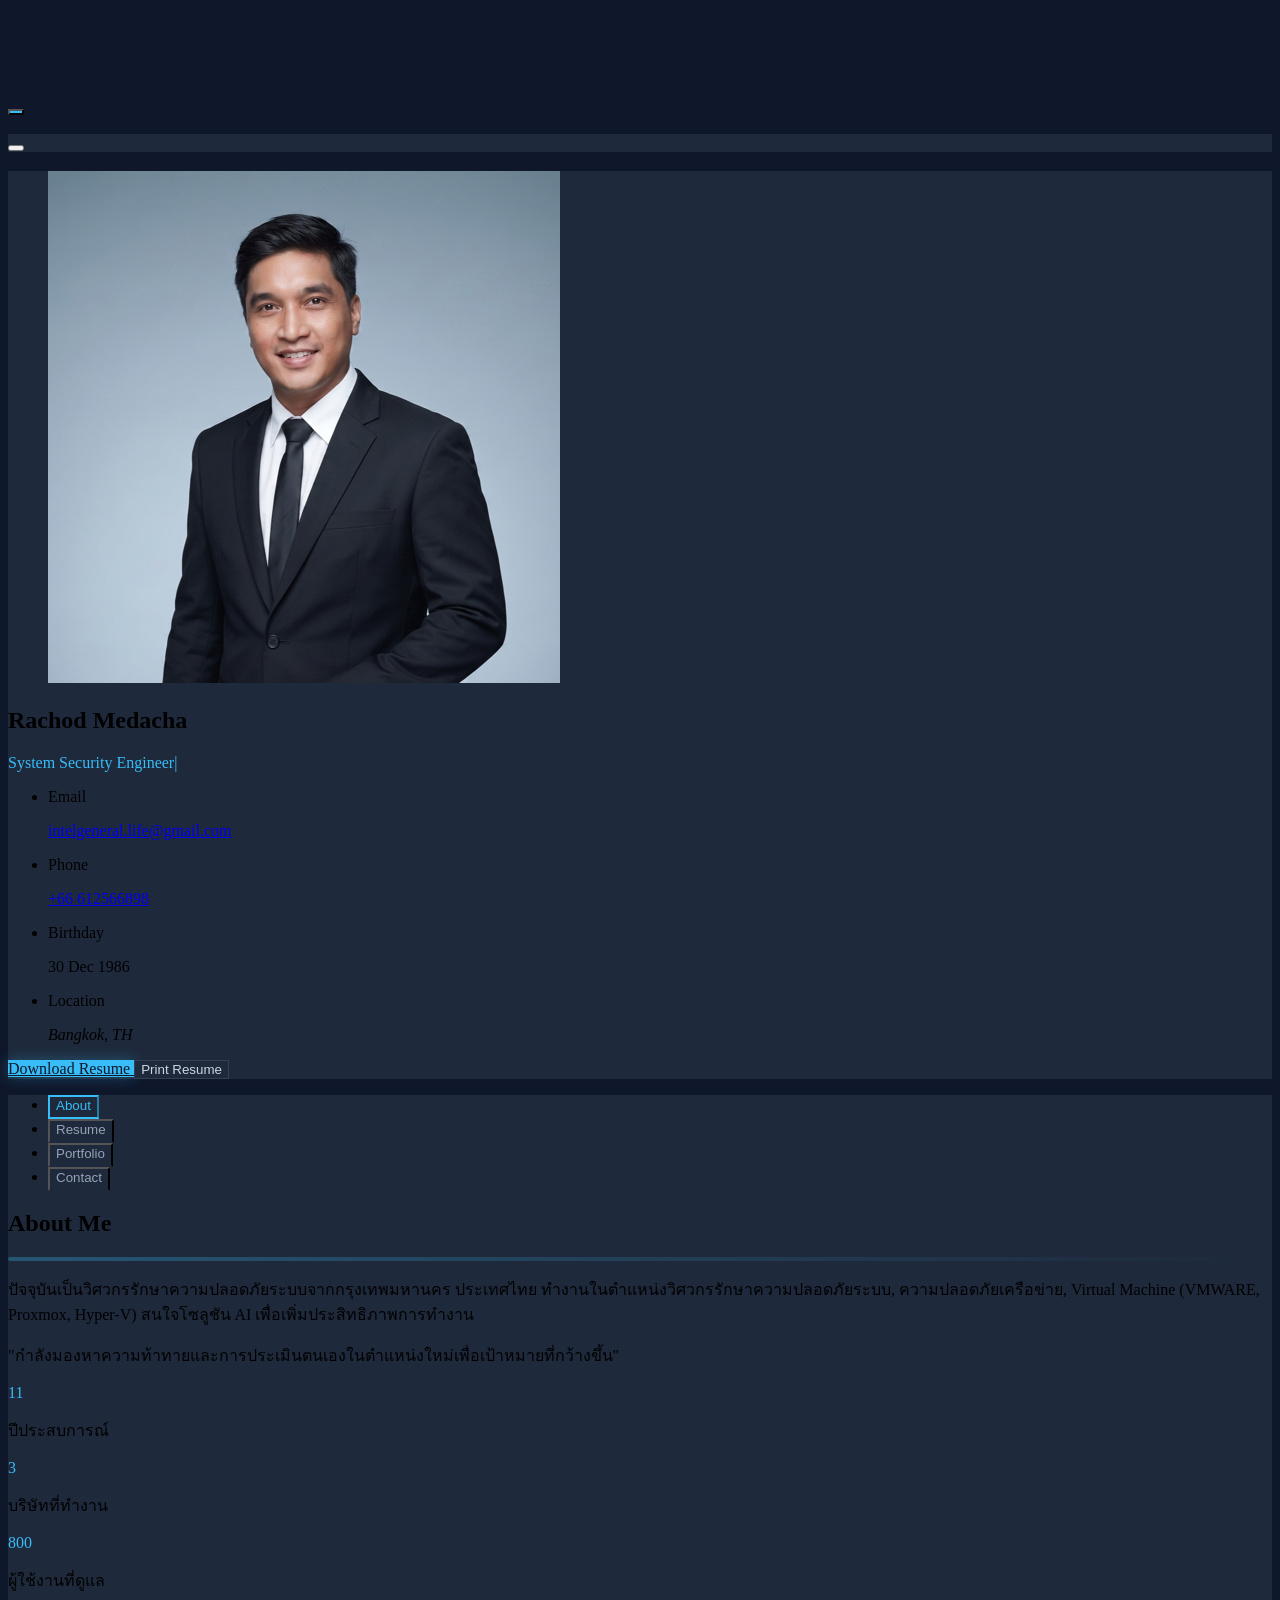
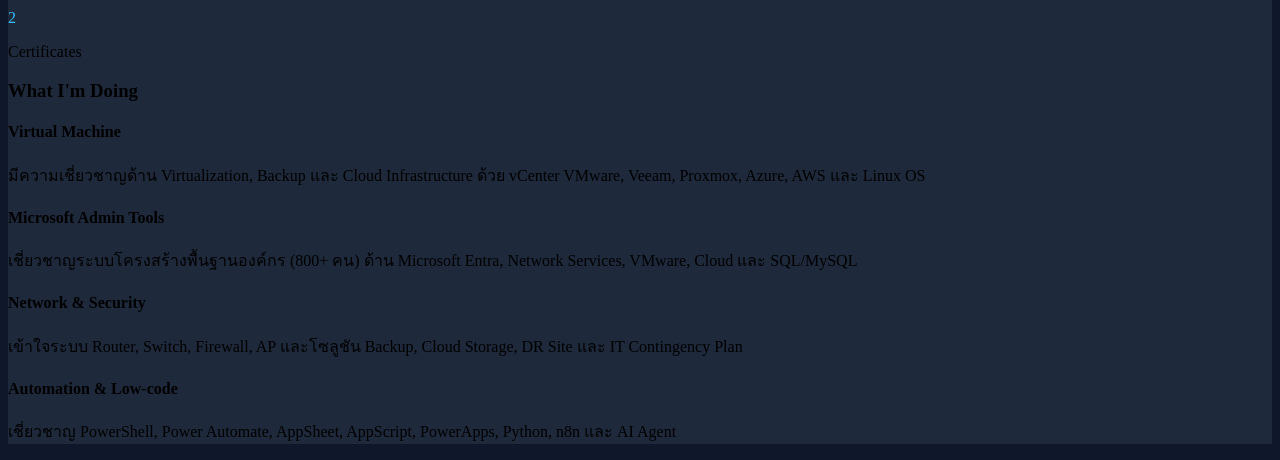
==== index.html @ 39fc1657 "Update index.html" ====
<!DOCTYPE html>
<html lang="th">
<head>
<meta charset="UTF-8">
<meta http-equiv="X-UA-Compatible" content="IE=edge">
<meta name="viewport" content="width=device-width, initial-scale=1.0">
<meta name="description" content="Rachod Medacha - System Security Engineer Portfolio">
<title>Rachod Medacha - System Security Engineer</title>

<link rel="preconnect" href="https://fonts.googleapis.com">
<link rel="preconnect" href="https://fonts.gstatic.com" crossorigin>
<link href="https://fonts.googleapis.com/css2?family=Noto+Sans+Thai:wght@300;400;500;600;700&family=Poppins:wght@300;400;500;600;700&display=swap" rel="stylesheet">

<script src="https://cdn.tailwindcss.com"></script>
<script>
  tailwind.config = {
    theme: {
      extend: {
        fontFamily: { sans: ['Poppins', 'Noto Sans Thai', 'sans-serif'] }
      }
    }
  }
</script>

<script type="module" src="https://unpkg.com/ionicons@5.5.2/dist/ionicons/ionicons.esm.js"></script>
<script nomodule src="https://unpkg.com/ionicons@5.5.2/dist/ionicons/ionicons.js"></script>

<style>
  /* ====================================================
     🎨 THEME COLOR VARIABLES - แก้ตรงนี้เพื่อเปลี่ยนสีทั้งเว็บ!
     dark   = สีพื้นหลังหลัก
     card   = สีพื้นหลังกล่อง/การ์ด
     accent = สีเน้น (ปุ่ม, ไอคอน, highlight)
     accent-rgb = ค่า RGB ของ accent (ใช้ทำ glow/shadow แบบโปร่งแสง)
     ==================================================== */
  :root {
  --color-dark: #0f172a;   /* พื้นหลังหลัก */
  --color-card: #1e293b;   /* พื้นหลังการ์ด */
  --color-accent: #38bdf8; /* สีเน้น */
  --color-accent-rgb: 56, 189, 248; /* ค่า RGB ของสีเน้น (ใช้ทำเงา) */
  }

  * { transition: background-color .3s ease, border-color .3s ease, color .3s ease; }

  ::-webkit-scrollbar { width: 8px; }
  ::-webkit-scrollbar-track { background: var(--color-dark); }
  ::-webkit-scrollbar-thumb { background: #334155; border-radius: 4px; }
  ::-webkit-scrollbar-thumb:hover { background: #475569; }
  html { scroll-behavior: smooth; }

  body { background-color: var(--color-dark); }

  /* ---- Utility classes ที่ผูกกับตัวแปรธีม ---- */
  .theme-dark-bg { background-color: var(--color-dark); }
  .theme-card-bg { background-color: var(--color-card); }
  .theme-accent-text { color: var(--color-accent); }
  .theme-accent-bg { background-color: var(--color-accent); }
  .theme-accent-border { border-color: var(--color-accent); }
  .hover-accent-text:hover { color: var(--color-accent); }
  .hover-accent-border:hover { border-color: var(--color-accent); }
  .hover-accent-border-soft:hover { border-color: rgba(var(--color-accent-rgb), 0.5); }

  .theme-dot { background-color: var(--color-accent); box-shadow: 0 0 10px rgba(var(--color-accent-rgb), 0.5); }
  .theme-glow-input:focus { border-color: var(--color-accent) !important; box-shadow: 0 0 0 1px var(--color-accent); outline: none; }

  .divider-accent { height: 4px; flex: 1 1 auto; border-radius: 9999px; opacity: .3; background: linear-gradient(to right, var(--color-accent), transparent); }

  .btn-accent { background-color: var(--color-accent); color: #0f172a; box-shadow: 0 0 15px rgba(var(--color-accent-rgb), .3); transition: filter .2s, box-shadow .2s; }
  .btn-accent:hover { filter: brightness(1.12); box-shadow: 0 0 25px rgba(var(--color-accent-rgb), .5); }

  .btn-outline-accent { background-color: #1e293b; border: 1px solid #334155; color: #cbd5e1; }
  .btn-outline-accent:hover { border-color: var(--color-accent); color: var(--color-accent); }

  .btn-send { background-color: #334155; color: #fff; transition: background-color .2s, color .2s, box-shadow .2s; }
  .btn-send:hover { background-color: var(--color-accent); color: #0f172a; box-shadow: 0 0 15px rgba(var(--color-accent-rgb), .4); }

  .portfolio-item { transition: border-color .3s, box-shadow .3s; }
  .portfolio-item:hover { border-color: var(--color-accent); box-shadow: 0 10px 25px rgba(var(--color-accent-rgb), .15); }

  /* Nav */
  .nav-btn { color: #94a3b8; border-bottom: 2px solid transparent; padding-bottom: .25rem; transition: color .2s, border-color .2s; background: none; }
  .nav-btn:hover { color: #fff; }
  .nav-btn.active-nav { color: var(--color-accent); border-color: var(--color-accent); }

  /* Page sections */
  .page-section { display: none; animation: fadeIn .4s ease-in-out; }
  .page-section.active { display: block; }
  @keyframes fadeIn { from{opacity:0;transform:translateY(10px);} to{opacity:1;transform:translateY(0);} }

  /* Skill bars */
  .skill-bar-fill { width: 0% !important; transition: width 1.2s ease-out; background-color: var(--color-accent); box-shadow: 0 0 10px rgba(var(--color-accent-rgb), .5); }
  .skill-bar-fill.animated { width: var(--target-width) !important; }

  /* Reveal on scroll */
  .reveal { opacity: 0; transform: translateY(20px); transition: opacity .6s ease-out, transform .6s ease-out; }
  .reveal.in-view { opacity: 1; transform: translateY(0); }

  /* ซ่อน scrollbar เมนูแนวนอน */
  .no-scrollbar::-webkit-scrollbar { display: none; }
  .no-scrollbar { -ms-overflow-style: none; scrollbar-width: none; }

  /* Toast */
  #toast-container { position: fixed; top: 1.25rem; right: 1.25rem; left: 1.25rem; z-index: 9999; display: flex; flex-direction: column; align-items: flex-end; gap: .5rem; }
  .toast { animation: slideIn .3s ease-out, fadeOutToast .3s ease-in 2.7s forwards; max-width: 320px; }
  @keyframes slideIn { from{transform:translateX(120%);opacity:0;} to{transform:translateX(0);opacity:1;} }
  @keyframes fadeOutToast { to{opacity:0;transform:translateX(30px);} }

  /* Modal */
  .modal-overlay { transition: opacity .3s ease; }
  .modal-content { transition: transform .3s ease, opacity .3s ease; }

  /* Back to top */
  #backToTop { transition: opacity .3s ease, transform .3s ease; background-color: var(--color-accent); color: #0f172a; }
  #backToTop.hidden-btn { opacity: 0; transform: translateY(20px); pointer-events: none; }
  #backToTop:hover { filter: brightness(1.1); }

  /* Theme switcher */
  #themeToggleBtn { background-color: var(--color-accent); color: #0f172a; transition: filter .2s, transform .2s; }
  #themeToggleBtn:hover { filter: brightness(1.1); transform: rotate(20deg); }
  #themePanel {
    transform-origin: bottom left;
    transition: transform .25s ease, opacity .25s ease;
  }
  #themePanel.closed { transform: scale(0.85) translateY(10px); opacity: 0; pointer-events: none; }
  .swatch-btn { width: 2.5rem; height: 2.5rem; border-radius: .75rem; border: 2px solid transparent; cursor: pointer; transition: transform .15s, border-color .15s; }
  .swatch-btn:hover { transform: scale(1.1); }
  .swatch-btn.selected { border-color: #fff; box-shadow: 0 0 0 2px var(--color-accent); }

  .cursor-blink { animation: blink 1s step-end infinite; }
  @keyframes blink { 50%{opacity:0;} }

  .field-error { border-color: #f87171 !important; }
  .error-msg { color: #f87171; font-size: .75rem; margin-top: .25rem; display: none; }
  .error-msg.show { display: block; }

  @media print {
    aside, nav, #backToTop, #themeToggleBtn, #themePanel, .no-print, #toast-container { display: none !important; }
    body { background: #fff !important; color: #000 !important; }
  }
</style>
</head>

<body class="text-slate-300 antialiased min-h-screen py-6 md:py-10">

<div id="toast-container" aria-live="polite"></div>

<!-- ================= THEME SWITCHER ================= -->
<div class="fixed bottom-6 left-6 z-40 no-print">
  <div id="themePanel" class="closed absolute bottom-16 left-0 theme-card-bg border border-slate-700 rounded-2xl p-4 shadow-2xl w-56">
    <p class="text-xs text-slate-400 uppercase tracking-wider mb-3">เลือกสีธีม</p>
    <div id="swatchContainer" class="grid grid-cols-4 gap-3"></div>
  </div>
  <button id="themeToggleBtn" aria-label="เปลี่ยนสีธีม" aria-expanded="false" class="w-12 h-12 rounded-full shadow-lg flex items-center justify-center">
    <ion-icon name="color-palette-outline" class="text-2xl"></ion-icon>
  </button>
</div>

<button id="backToTop" aria-label="กลับขึ้นด้านบน" class="hidden-btn fixed bottom-6 right-6 z-40 w-12 h-12 rounded-full shadow-lg flex items-center justify-center focus:outline-none focus:ring-2 focus:ring-white/30">
  <ion-icon name="arrow-up-outline" class="text-2xl"></ion-icon>
</button>

<!-- Portfolio Modal -->
<div id="portfolioModal" class="hidden fixed inset-0 z-50 items-center justify-center p-4">
  <div class="modal-overlay absolute inset-0 bg-black/70" data-close-modal></div>
  <div class="modal-content relative theme-card-bg border border-slate-700 rounded-2xl max-w-lg w-full overflow-hidden shadow-2xl">
    <button data-close-modal aria-label="ปิด" class="absolute top-3 right-3 z-10 w-9 h-9 rounded-full bg-slate-900/70 text-white flex items-center justify-center hover:bg-red-500 transition-colors">
      <ion-icon name="close-outline" class="text-xl"></ion-icon>
    </button>
    <img id="modalImg" src="" alt="" class="w-full h-56 object-cover">
    <div class="p-6">
      <p id="modalCategory" class="theme-accent-text text-sm font-medium mb-1"></p>
      <h3 id="modalTitle" class="text-xl font-semibold text-white mb-3"></h3>
      <p id="modalDesc" class="text-slate-400 text-sm leading-relaxed"></p>
    </div>
  </div>
</div>

<!-- Container สำหรับโหลด PDF เพื่อสั่งพิมพ์ -->
<div id="printFrameContainer" style="position:absolute; width:0; height:0; overflow:hidden;" aria-hidden="true"></div>

<main class="max-w-6xl mx-auto px-4 md:px-8 grid grid-cols-1 lg:grid-cols-4 gap-6 md:gap-8">

  <!-- ================= SIDEBAR ================= -->
  <aside class="theme-card-bg rounded-3xl p-6 md:p-8 shadow-2xl border border-slate-700/50 lg:col-span-1 h-fit lg:sticky lg:top-10 z-20">

    <div class="flex flex-col items-center text-center pb-6 border-b border-slate-700">
      <figure class="w-28 h-28 md:w-32 md:h-32 rounded-2xl overflow-hidden mb-4 border-4 border-slate-700 shadow-lg relative group">
        <img src="./assets/images/Ain.jpg" alt="Rachod Medacha" class="w-full h-full object-cover transition duration-300 group-hover:scale-110" onerror="this.onerror=null; this.src='https://ui-avatars.com/api/?name=Rachod+Medacha&background=38bdf8&color=fff&size=200'">
      </figure>
      <h1 class="text-xl md:text-2xl font-semibold text-white mb-2">Rachod Medacha</h1>
      <span class="bg-slate-800 theme-accent-text px-4 py-1.5 rounded-lg text-sm font-medium tracking-wide shadow-inner min-h-[2rem] inline-flex items-center">
        <span id="typingText"></span><span class="cursor-blink">|</span>
      </span>

      <div class="flex gap-3 mt-4">
        <a href="mailto:intelgeneral.life@gmail.com" aria-label="Email" class="w-9 h-9 rounded-lg bg-slate-800 text-slate-300 flex items-center justify-center hover:theme-accent-bg transition-colors hover-accent-text">
          <ion-icon name="mail-outline"></ion-icon>
        </a>
        <a href="#" aria-label="LinkedIn" class="w-9 h-9 rounded-lg bg-slate-800 text-slate-300 flex items-center justify-center hover-accent-text transition-colors">
          <ion-icon name="logo-linkedin"></ion-icon>
        </a>
        <a href="#" aria-label="GitHub" class="w-9 h-9 rounded-lg bg-slate-800 text-slate-300 flex items-center justify-center hover-accent-text transition-colors">
          <ion-icon name="logo-github"></ion-icon>
        </a>
      </div>
    </div>

    <ul class="pt-6 space-y-5">
      <li class="flex items-center gap-4">
        <div class="w-10 h-10 rounded-lg bg-slate-800 theme-accent-text flex items-center justify-center shadow-md shrink-0">
          <ion-icon name="mail-outline" class="text-xl"></ion-icon>
        </div>
        <div class="overflow-hidden">
          <p class="text-xs text-slate-400 uppercase tracking-wider mb-0.5">Email</p>
          <a href="mailto:intelgeneral.life@gmail.com" class="text-sm text-slate-200 hover-accent-text transition-colors block leading-tight break-all">intelgeneral.life@gmail.com</a>
        </div>
      </li>
      <li class="flex items-center gap-4">
        <div class="w-10 h-10 rounded-lg bg-slate-800 theme-accent-text flex items-center justify-center shadow-md shrink-0">
          <ion-icon name="phone-portrait-outline" class="text-xl"></ion-icon>
        </div>
        <div>
          <p class="text-xs text-slate-400 uppercase tracking-wider mb-0.5">Phone</p>
          <a href="tel:+66612566898" class="text-sm text-slate-200 hover-accent-text transition-colors">+66 612566898</a>
        </div>
      </li>
      <li class="flex items-center gap-4">
        <div class="w-10 h-10 rounded-lg bg-slate-800 theme-accent-text flex items-center justify-center shadow-md shrink-0">
          <ion-icon name="calendar-outline" class="text-xl"></ion-icon>
        </div>
        <div>
          <p class="text-xs text-slate-400 uppercase tracking-wider mb-0.5">Birthday</p>
          <time datetime="1986-12-30" class="text-sm text-slate-200">30 Dec 1986</time>
        </div>
      </li>
      <li class="flex items-center gap-4">
        <div class="w-10 h-10 rounded-lg bg-slate-800 theme-accent-text flex items-center justify-center shadow-md shrink-0">
          <ion-icon name="location-outline" class="text-xl"></ion-icon>
        </div>
        <div>
          <p class="text-xs text-slate-400 uppercase tracking-wider mb-0.5">Location</p>
          <address class="text-sm text-slate-200 not-italic">Bangkok, TH</address>
        </div>
      </li>
    </ul>

    <div class="mt-8 space-y-3">
      <a href="./assets/docs/Rachod_Medacha_Resume.pdf" download class="btn-accent w-full flex items-center justify-center gap-3 py-3 rounded-xl text-sm font-semibold">
        <ion-icon name="download-outline" class="text-2xl"></ion-icon>
        <span>Download Resume</span>
      </a>
      <button id="printBtn" type="button" class="btn-outline-accent w-full flex items-center justify-center gap-3 py-3 rounded-xl text-sm font-semibold transition-all disabled:opacity-60 disabled:cursor-not-allowed">
        <ion-icon name="print-outline" id="printIcon" class="text-xl"></ion-icon>
        <span id="printBtnText">Print Resume</span>
      </button>
    </div>
  </aside>

  <!-- ================= MAIN CONTENT ================= -->
  <div class="theme-card-bg rounded-3xl shadow-2xl border border-slate-700/50 lg:col-span-3 overflow-hidden relative">

    <nav class="bg-slate-800/80 border-b border-slate-700 px-4 md:px-8 py-4 backdrop-blur-md sticky top-0 z-30">
      <ul class="flex gap-4 md:gap-8 text-sm font-medium overflow-x-auto no-scrollbar whitespace-nowrap">
        <li><button class="nav-btn active-nav" data-target="about">About</button></li>
        <li><button class="nav-btn" data-target="resume">Resume</button></li>
        <li><button class="nav-btn" data-target="portfolio">Portfolio</button></li>
        <li><button class="nav-btn" data-target="contact">Contact</button></li>
      </ul>
    </nav>

    <div class="p-5 md:p-8 lg:p-10">

      <!-- ================= ABOUT ================= -->
      <section id="about" class="page-section active space-y-12">
        <div>
          <div class="flex items-center gap-4 mb-6">
            <h2 class="text-2xl md:text-3xl font-semibold text-white">About Me</h2>
            <div class="divider-accent"></div>
          </div>
          <div class="text-slate-300 leading-relaxed space-y-4">
            <p>ปัจจุบันเป็นวิศวกรรักษาความปลอดภัยระบบจากกรุงเทพมหานคร ประเทศไทย ทำงานในตำแหน่งวิศวกรรักษาความปลอดภัยระบบ, ความปลอดภัยเครือข่าย, Virtual Machine (VMWARE, Proxmox, Hyper-V) สนใจโซลูชัน AI เพื่อเพิ่มประสิทธิภาพการทำงาน</p>
            <p class="border-l-4 theme-accent-border pl-4 text-slate-400 italic">"กำลังมองหาความท้าทายและการประเมินตนเองในตำแหน่งใหม่เพื่อเป้าหมายที่กว้างขึ้น"</p>
          </div>
        </div>

        <div class="grid grid-cols-2 md:grid-cols-4 gap-4">
          <div class="reveal bg-slate-800 rounded-2xl p-5 text-center border border-slate-700 hover-accent-border-soft transition-colors">
            <p class="text-3xl font-bold theme-accent-text" data-count="11">0</p>
            <p class="text-xs text-slate-400 mt-1 uppercase tracking-wide">ปีประสบการณ์</p>
          </div>
          <div class="reveal bg-slate-800 rounded-2xl p-5 text-center border border-slate-700 hover-accent-border-soft transition-colors">
            <p class="text-3xl font-bold theme-accent-text" data-count="3">0</p>
            <p class="text-xs text-slate-400 mt-1 uppercase tracking-wide">บริษัทที่ทำงาน</p>
          </div>
          <div class="reveal bg-slate-800 rounded-2xl p-5 text-center border border-slate-700 hover-accent-border-soft transition-colors">
            <p class="text-3xl font-bold theme-accent-text" data-count="800">0</p>
            <p class="text-xs text-slate-400 mt-1 uppercase tracking-wide">ผู้ใช้งานที่ดูแล</p>
          </div>
          <div class="reveal bg-slate-800 rounded-2xl p-5 text-center border border-slate-700 hover-accent-border-soft transition-colors">
            <p class="text-3xl font-bold theme-accent-text" data-count="2">0</p>
            <p class="text-xs text-slate-400 mt-1 uppercase tracking-wide">Certificates</p>
          </div>
        </div>

        <div>
          <h3 class="text-xl font-semibold text-white mb-6">What I'm Doing</h3>
          <div class="grid grid-cols-1 md:grid-cols-2 gap-6">
            <div class="reveal bg-slate-800 p-6 rounded-2xl border border-slate-700 hover-accent-border-soft transition-colors group shadow-lg">
              <ion-icon name="server-outline" class="text-4xl theme-accent-text mb-4 group-hover:scale-110 transition-transform"></ion-icon>
              <h4 class="text-lg font-semibold text-white mb-2">Virtual Machine</h4>
              <p class="text-sm text-slate-400 leading-relaxed">มีความเชี่ยวชาญด้าน Virtualization, Backup และ Cloud Infrastructure ด้วย vCenter VMware, Veeam, Proxmox, Azure, AWS และ Linux OS</p>
            </div>
            <div class="reveal bg-slate-800 p-6 rounded-2xl border border-slate-700 hover-accent-border-soft transition-colors group shadow-lg">
              <ion-icon name="logo-windows" class="text-4xl theme-accent-text mb-4 group-hover:scale-110 transition-transform"></ion-icon>
              <h4 class="text-lg font-semibold text-white mb-2">Microsoft Admin Tools</h4>
              <p class="text-sm text-slate-400 leading-relaxed">เชี่ยวชาญระบบโครงสร้างพื้นฐานองค์กร (800+ คน) ด้าน Microsoft Entra, Network Services, VMware, Cloud และ SQL/MySQL</p>
            </div>
            <div class="reveal bg-slate-800 p-6 rounded-2xl border border-slate-700 hover-accent-border-soft transition-colors group shadow-lg">
              <ion-icon name="shield-checkmark-outline" class="text-4xl theme-accent-text mb-4 group-hover:scale-110 transition-transform"></ion-icon>
              <h4 class="text-lg font-semibold text-white mb-2">Network & Security</h4>
              <p class="text-sm text-slate-400 leading-relaxed">เข้าใจระบบ Router, Switch, Firewall, AP และโซลูชัน Backup, Cloud Storage, DR Site และ IT Contingency Plan</p>
            </div>
            <div class="reveal bg-slate-800 p-6 rounded-2xl border border-slate-700 hover-accent-border-soft transition-colors group shadow-lg">
              <ion-icon name="code-working-outline" class="text-4xl theme-accent-text mb-4 group-hover:scale-110 transition-transform"></ion-icon>
              <h4 class="text-lg font-semibold text-white mb-2">Automation & Low-code</h4>
              <p class="text-sm text-slate-400 leading-relaxed">เชี่ยวชาญ PowerShell, Power Automate, AppSheet, AppScript, PowerApps, Python, n8n และ AI Agent</p>
            </div>
          </div>
        </div>
      </section>

      <!-- ================= RESUME ================= -->
      <section id="resume" class="page-section space-y-12">
        <div class="flex items-center gap-4 mb-8">
          <h2 class="text-2xl md:text-3xl font-semibold text-white">Resume</h2>
          <div class="divider-accent"></div>
        </div>

        <div>
          <div class="flex items-center gap-3 mb-6">
            <div class="w-10 h-10 rounded-lg bg-slate-800 theme-accent-text flex items-center justify-center shadow-md shrink-0">
              <ion-icon name="book-outline" class="text-xl"></ion-icon>
            </div>
            <h3 class="text-xl font-semibold text-white">Education & Training</h3>
          </div>
          <div class="border-l-2 border-slate-700 ml-5 pl-8 py-2 space-y-8">
            <div class="relative reveal">
              <div class="theme-dot absolute -left-[39px] top-1 w-4 h-4 rounded-full border-4 theme-card-bg" style="border-color: var(--color-card);"></div>
              <h4 class="text-lg font-semibold text-white">มหาวิทยาลัย เกษมบัณฑิต (Kasembundit University)</h4>
              <span class="theme-accent-text text-sm font-medium mb-2 block">2005 – 2013</span>
              <p class="text-slate-400 text-sm">ระดับการศึกษา: ปริญญาตรี <br> วุฒิการศึกษา: วท.บ. <br> สาขา: เทคโนโลยีสารสนเทศ</p>
            </div>
            <div class="relative reveal">
              <div class="absolute -left-[39px] top-1 w-4 h-4 rounded-full bg-slate-500 border-4" style="border-color: var(--color-card);"></div>
              <h4 class="text-lg font-semibold text-white">ITCert</h4>
              <p class="text-slate-400 text-sm mt-1">- Implement Install Windows Server 2012, 2016 Administrator <br>- Implement Install Windows Server 2012, 2016 Remote desktop Service</p>
            </div>
          </div>
        </div>

        <div>
          <div class="flex items-center gap-3 mb-6">
            <div class="w-10 h-10 rounded-lg bg-slate-800 theme-accent-text flex items-center justify-center shadow-md shrink-0">
              <ion-icon name="ribbon-outline" class="text-xl"></ion-icon>
            </div>
            <h3 class="text-xl font-semibold text-white">Certifications</h3>
          </div>
          <div class="grid grid-cols-1 md:grid-cols-2 gap-4">
            <div class="reveal bg-slate-800 p-5 rounded-2xl border border-slate-700 flex items-center gap-4">
              <ion-icon name="medal-outline" class="text-3xl theme-accent-text shrink-0"></ion-icon>
              <div>
                <h4 class="text-white font-medium">Windows Server 2012/2016 Administrator</h4>
                <p class="text-xs text-slate-400">ITCert Certification</p>
              </div>
            </div>
            <div class="reveal bg-slate-800 p-5 rounded-2xl border border-slate-700 flex items-center gap-4">
              <ion-icon name="medal-outline" class="text-3xl theme-accent-text shrink-0"></ion-icon>
              <div>
                <h4 class="text-white font-medium">Remote Desktop Services Implementation</h4>
                <p class="text-xs text-slate-400">ITCert Certification</p>
              </div>
            </div>
          </div>
        </div>

        <div>
          <div class="flex items-center gap-3 mb-6">
            <div class="w-10 h-10 rounded-lg bg-slate-800 theme-accent-text flex items-center justify-center shadow-md shrink-0">
              <ion-icon name="briefcase-outline" class="text-xl"></ion-icon>
            </div>
            <h3 class="text-xl font-semibold text-white">Experience</h3>
          </div>
          <div class="border-l-2 border-slate-700 ml-5 pl-8 py-2 space-y-10">
            <div class="relative group reveal">
              <div class="theme-dot absolute -left-[39px] top-1 w-4 h-4 rounded-full border-4" style="border-color: var(--color-card);"></div>
              <h4 class="text-lg font-semibold text-white group-hover:theme-accent-text transition-colors">System Security Engineer</h4>
              <span class="theme-accent-text text-sm font-medium mb-3 block">Kwe-Kintetsu World Express (Thailand) | Oct 2023 - Current</span>
              <ul class="text-slate-400 text-sm space-y-2 list-disc list-outside ml-4">
                <li>ดูแลทีมงานและหน่วยงาน พร้อมทั้งจัดการระบบและความปลอดภัยสำหรับองค์กร (>800 คน)</li>
                <li>จัดการ Microsoft Entra ID, DHCP, DNS, WSUS, Group Policy Management, Global Protect</li>
                <li>ดูแล Networks Security, Routers, Switches, Firewalls, AP</li>
                <li>จัดการระบบ vCenter VMWare, Veeam Backup, Proxmox, Azure, AWS, LinuxOS</li>
                <li>เขียนโปรแกรม Automation ด้วย Powershell, MS Power Automate, Appsheet, Python, PowerApps</li>
              </ul>
            </div>
            <div class="relative group reveal">
              <div class="absolute -left-[39px] top-1 w-4 h-4 rounded-full bg-slate-500 border-4" style="border-color: var(--color-card);"></div>
              <h4 class="text-lg font-semibold text-white group-hover:theme-accent-text transition-colors">Senior IT</h4>
              <span class="theme-accent-text text-sm font-medium mb-3 block">Essilorluxottica Thailand | June 2018 - Oct 2023</span>
              <ul class="text-slate-400 text-sm space-y-2 list-disc list-outside ml-4">
                <li>ดูแลทีมงาน 3 หน่วยงาน (TH, KHM, VN) และใช้ระบบ Services Desk</li>
                <li>จัดการ Active Directory, DHCP, DNS, Group Policy (พนักงาน >200 คน)</li>
                <li>ดูแล Network Admin, VMWare, Azure, AWS, SQL Server, MySQL, Office 365</li>
                <li>Support PABX, Cloud IP Phone, CCTV และ IT Contingency Plan (ITIL, COBIT)</li>
              </ul>
            </div>
            <div class="relative group reveal">
              <div class="absolute -left-[39px] top-1 w-4 h-4 rounded-full bg-slate-500 border-4" style="border-color: var(--color-card);"></div>
              <h4 class="text-lg font-semibold text-white group-hover:theme-accent-text transition-colors">IT Support</h4>
              <span class="theme-accent-text text-sm font-medium mb-3 block">V-oneasset | 2013 - 2018</span>
              <ul class="text-slate-400 text-sm space-y-2 list-disc list-outside ml-4">
                <li>ดูแลระบบไอทีธุรกิจในเครือ (อพาร์ตเมนต์ 13 แห่ง, โรงแรม 2 แห่ง)</li>
                <li>Setup VPN ระหว่างธุรกิจ, วางแผนและติดตั้งระบบ Network, VLAN, CCTV, Fire Alarm</li>
              </ul>
            </div>
          </div>
        </div>

        <div class="bg-slate-800/50 p-6 md:p-8 rounded-2xl border border-slate-700 mt-8">
          <h3 class="text-xl font-semibold text-white mb-6">Technical Skills</h3>
          <div class="space-y-6">
            <div>
              <div class="flex justify-between text-sm mb-2">
                <span class="text-white font-medium">Virtual Machine (VMware, Proxmox, Azure)</span>
                <span class="theme-accent-text">90%</span>
              </div>
              <div class="w-full bg-slate-700 rounded-full h-2">
                <div class="skill-bar-fill h-2 rounded-full" style="--target-width: 90%"></div>
              </div>
            </div>
            <div>
              <div class="flex justify-between text-sm mb-2">
                <span class="text-white font-medium">Microsoft Server Administration Tools</span>
                <span class="theme-accent-text">70%</span>
              </div>
              <div class="w-full bg-slate-700 rounded-full h-2">
                <div class="skill-bar-fill h-2 rounded-full" style="--target-width: 70%"></div>
              </div>
            </div>
            <div>
              <div class="flex justify-between text-sm mb-2">
                <span class="text-white font-medium">Network & Security (Firewall, Switches)</span>
                <span class="theme-accent-text">70%</span>
              </div>
              <div class="w-full bg-slate-700 rounded-full h-2">
                <div class="skill-bar-fill h-2 rounded-full" style="--target-width: 70%"></div>
              </div>
            </div>
            <div>
              <div class="flex justify-between text-sm mb-2">
                <span class="text-white font-medium">Automation & Low-code (PowerShell, Python, n8n)</span>
                <span class="theme-accent-text">70%</span>
              </div>
              <div class="w-full bg-slate-700 rounded-full h-2">
                <div class="skill-bar-fill h-2 rounded-full" style="--target-width: 70%"></div>
              </div>
            </div>
          </div>
        </div>
      </section>

      <!-- ================= PORTFOLIO ================= -->
      <section id="portfolio" class="page-section space-y-8">
        <div class="flex items-center gap-4 mb-6">
          <h2 class="text-2xl md:text-3xl font-semibold text-white">Portfolio</h2>
          <div class="divider-accent"></div>
        </div>

        <div class="grid grid-cols-1 md:grid-cols-2 xl:grid-cols-3 gap-6">

          <div class="portfolio-item reveal bg-slate-800 rounded-2xl overflow-hidden group cursor-pointer border border-slate-700 shadow-lg"
            data-title="Infrastructure Setup" data-category="Network & Security"
            data-desc="ออกแบบและติดตั้งระบบโครงสร้างพื้นฐานเครือข่าย รวมถึง Firewall, Switch และ Access Point เพื่อรองรับผู้ใช้งานกว่า 800 คนในองค์กร พร้อมทั้งวางแผน Redundancy และ DR Site"
            data-img="https://images.unsplash.com/photo-1551288049-bebda4e38f71?auto=format&fit=crop&w=800&q=80">
            <div class="h-48 bg-slate-900 overflow-hidden relative">
              <img src="https://images.unsplash.com/photo-1551288049-bebda4e38f71?auto=format&fit=crop&w=500&q=80" alt="Infrastructure Setup" class="w-full h-full object-cover group-hover:scale-110 group-hover:opacity-50 transition duration-500">
              <div class="absolute inset-0 flex items-center justify-center opacity-0 group-hover:opacity-100 transition-opacity">
                <div class="theme-accent-bg text-slate-900 p-3 rounded-full"><ion-icon name="eye-outline" class="text-2xl"></ion-icon></div>
              </div>
            </div>
            <div class="p-5">
              <h3 class="text-lg font-semibold text-white mb-1">Infrastructure Setup</h3>
              <p class="text-sm theme-accent-text">Network & Security</p>
            </div>
          </div>

          <div class="portfolio-item reveal bg-slate-800 rounded-2xl overflow-hidden group cursor-pointer border border-slate-700 shadow-lg"
            data-title="Cloud Migration" data-category="Virtual Machine"
            data-desc="ย้ายระบบงานสำคัญขององค์กรขึ้นสู่ระบบ Cloud (Azure/AWS) และ Proxmox พร้อมวางแผน Backup ด้วย Veeam เพื่อเพิ่มความยืดหยุ่นและลดต้นทุนการดูแลระบบ"
            data-img="https://images.unsplash.com/photo-1558494949-ef010cbdcc31?auto=format&fit=crop&w=800&q=80">
            <div class="h-48 bg-slate-900 overflow-hidden relative">
              <img src="https://images.unsplash.com/photo-1558494949-ef010cbdcc31?auto=format&fit=crop&w=500&q=80" alt="Cloud Migration" class="w-full h-full object-cover group-hover:scale-110 group-hover:opacity-50 transition duration-500">
              <div class="absolute inset-0 flex items-center justify-center opacity-0 group-hover:opacity-100 transition-opacity">
                <div class="theme-accent-bg text-slate-900 p-3 rounded-full"><ion-icon name="eye-outline" class="text-2xl"></ion-icon></div>
              </div>
            </div>
            <div class="p-5">
              <h3 class="text-lg font-semibold text-white mb-1">Cloud Migration</h3>
              <p class="text-sm theme-accent-text">Virtual Machine</p>
            </div>
          </div>

          <div class="portfolio-item reveal bg-slate-800 rounded-2xl overflow-hidden group cursor-pointer border border-slate-700 shadow-lg"
            data-title="Automated Workflow" data-category="Automation & Low-code"
            data-desc="พัฒนา Workflow อัตโนมัติด้วย PowerShell, Power Automate และ Python เพื่อลดขั้นตอนงาน IT ซ้ำซ้อน เช่น การสร้างบัญชีผู้ใช้ใหม่ และการตรวจสอบสถานะระบบอัตโนมัติ"
            data-img="https://images.unsplash.com/photo-1460925895917-afdab827c52f?auto=format&fit=crop&w=800&q=80">
            <div class="h-48 bg-slate-900 overflow-hidden relative">
              <img src="https://images.unsplash.com/photo-1460925895917-afdab827c52f?auto=format&fit=crop&w=500&q=80" alt="Automated Workflow" class="w-full h-full object-cover group-hover:scale-110 group-hover:opacity-50 transition duration-500">
              <div class="absolute inset-0 flex items-center justify-center opacity-0 group-hover:opacity-100 transition-opacity">
                <div class="theme-accent-bg text-slate-900 p-3 rounded-full"><ion-icon name="eye-outline" class="text-2xl"></ion-icon></div>
              </div>
            </div>
            <div class="p-5">
              <h3 class="text-lg font-semibold text-white mb-1">Automated Workflow</h3>
              <p class="text-sm theme-accent-text">Automation & Low-code</p>
            </div>
          </div>

        </div>
      </section>

      <!-- ================= CONTACT ================= -->
      <section id="contact" class="page-section space-y-8">
        <div class="flex items-center gap-4 mb-6">
          <h2 class="text-2xl md:text-3xl font-semibold text-white">Contact</h2>
          <div class="divider-accent"></div>
        </div>

        <div class="rounded-2xl overflow-hidden border border-slate-700 shadow-lg h-64 md:h-80">
          <iframe
            src="https://www.google.com/maps/embed?pb=!1m18!1m12!1m3!1d3875.696793581605!2d100.50176581524838!3d13.75633019036191!2m3!1f0!2f0!3f0!3m2!1i1024!2i768!4f13.1!3m3!1m2!1s0x30e299219ec9e14b%3A0x400d1b2ca2aa350!2sBangkok%2C%20Thailand!5e0!3m2!1sen!2sth!4v1690012345678!5m2!1sen!2sth"
            class="w-full h-full border-0"
            allowfullscreen=""
            loading="lazy"
            referrerpolicy="no-referrer-when-downgrade"
            title="Google Maps - Bangkok, Thailand">
          </iframe>
        </div>

        <div class="bg-slate-800/50 p-6 md:p-8 rounded-2xl border border-slate-700 mt-8">
          <h3 class="text-xl font-semibold text-white mb-6">Send Me a Message</h3>

          <form id="contactForm" novalidate class="space-y-6">
            <div class="grid grid-cols-1 md:grid-cols-2 gap-6">
              <div>
                <input type="text" id="fullname" name="fullname" placeholder="Full name" required
                  class="theme-glow-input w-full bg-slate-900 border border-slate-700 text-white rounded-xl px-4 py-3 transition-colors placeholder:text-slate-500">
                <p class="error-msg" data-error-for="fullname">กรุณากรอกชื่อ-นามสกุล</p>
              </div>
              <div>
                <input type="email" id="email" name="email" placeholder="Email address" required
                  class="theme-glow-input w-full bg-slate-900 border border-slate-700 text-white rounded-xl px-4 py-3 transition-colors placeholder:text-slate-500">
                <p class="error-msg" data-error-for="email">กรุณากรอกอีเมลให้ถูกต้อง</p>
              </div>
            </div>
            <div>
              <textarea id="message" name="message" placeholder="Your Message" required rows="5"
                class="theme-glow-input w-full bg-slate-900 border border-slate-700 text-white rounded-xl px-4 py-3 transition-colors placeholder:text-slate-500 resize-none"></textarea>
              <p class="error-msg" data-error-for="message">กรุณากรอกข้อความ</p>
            </div>

            <div class="flex justify-end">
              <button type="submit" id="submitBtn" class="btn-send flex items-center gap-2 px-8 py-3 rounded-xl font-medium transition-all disabled:opacity-60 disabled:cursor-not-allowed">
                <ion-icon name="paper-plane-outline" class="text-lg"></ion-icon>
                <span>Send Message</span>
              </button>
            </div>
          </form>
        </div>
      </section>

    </div>
  </div>

</main>

<script>
(function () {
  'use strict'; // IIFE เพื่อป้องกันการปนเปื้อนของ Global Scope

  document.addEventListener('DOMContentLoaded', () => {

    /* ============ 0. THEME SWITCHER ============ */
    const root = document.documentElement;
    const themes = [
      { name: 'Cyber Blue',   dark: '#0f172a', card: '#1e293b', accent: '#38bdf8', rgb: '56, 189, 248' },
      { name: 'Matrix Green', dark: '#0a0f0a', card: '#132018', accent: '#22c55e', rgb: '34, 197, 94' },
      { name: 'Cyber Purple', dark: '#0f0a1e', card: '#1e1533', accent: '#a855f7', rgb: '168, 85, 247' },
      { name: 'Warm Orange',  dark: '#1a0f0a', card: '#2b1810', accent: '#fb923c', rgb: '251, 146, 60' },
      { name: 'Crimson Red',  dark: '#180a0a', card: '#2a1414', accent: '#ef4444', rgb: '239, 68, 68' },
      { name: 'Rose Gold',    dark: '#1a0f14', card: '#2b1820', accent: '#f472b6', rgb: '244, 114, 182' },
      { name: 'Amber',        dark: '#1a1408', card: '#2b2210', accent: '#fbbf24', rgb: '251, 191, 36' },
      { name: 'Teal',         dark: '#08181a', card: '#10282b', accent: '#2dd4bf', rgb: '45, 212, 191' },
    ];

    const swatchContainer = document.getElementById('swatchContainer');
    const themePanel = document.getElementById('themePanel');
    const themeToggleBtn = document.getElementById('themeToggleBtn');

    function applyTheme(theme, btnEl) {
      root.style.setProperty('--color-dark', theme.dark);
      root.style.setProperty('--color-card', theme.card);
      root.style.setProperty('--color-accent', theme.accent);
      root.style.setProperty('--color-accent-rgb', theme.rgb);
      // อัปเดตสถานะ selected บนสวอตช์
      swatchContainer.querySelectorAll('.swatch-btn').forEach(b => b.classList.remove('selected'));
      if (btnEl) btnEl.classList.add('selected');
    }

    // สร้างปุ่มสวอตช์สีแบบไดนามิก
    themes.forEach((theme, idx) => {
      const btn = document.createElement('button');
      btn.type = 'button';
      btn.className = 'swatch-btn' + (idx === 0 ? ' selected' : '');
      btn.style.backgroundColor = theme.accent;
      btn.setAttribute('aria-label', `เปลี่ยนธีมเป็น ${theme.name}`);
      btn.title = theme.name;
      btn.addEventListener('click', () => applyTheme(theme, btn));
      swatchContainer.appendChild(btn);
    });

    themeToggleBtn.addEventListener('click', () => {
      const isClosed = themePanel.classList.toggle('closed');
      themeToggleBtn.setAttribute('aria-expanded', String(!isClosed));
    });
    // ปิด panel เมื่อคลิกนอกพื้นที่
    document.addEventListener('click', (e) => {
      if (!themePanel.contains(e.target) && !themeToggleBtn.contains(e.target)) {
        themePanel.classList.add('closed');
        themeToggleBtn.setAttribute('aria-expanded', 'false');
      }
    });
    document.addEventListener('keydown', (e) => {
      if (e.key === 'Escape') {
        themePanel.classList.add('closed');
        themeToggleBtn.setAttribute('aria-expanded', 'false');
      }
    });

    /* ============ 1. TAB NAVIGATION ============ */
    const navBtns = document.querySelectorAll('.nav-btn');
    const pageSections = document.querySelectorAll('.page-section');

    function activateSection(targetId) {
      navBtns.forEach(b => b.classList.remove('active-nav'));
      navBtns.forEach(b => { if (b.getAttribute('data-target') === targetId) b.classList.add('active-nav'); });

      pageSections.forEach(s => s.classList.remove('active'));
      const target = document.getElementById(targetId);
      if (!target) return;
      target.classList.add('active');

      target.querySelectorAll('.reveal').forEach(el => {
        el.classList.remove('in-view');
        revealObserver.observe(el);
      });

      if (targetId === 'resume') animateSkillBars();
      if (targetId === 'about') animateCounters();

      if (window.innerWidth < 1024) window.scrollTo({ top: 0, behavior: 'smooth' });
    }

    navBtns.forEach(btn => btn.addEventListener('click', function () {
      activateSection(this.getAttribute('data-target'));
    }));

    /* ============ 2. TYPING EFFECT ============ */
    const roles = ['System Security Engineer', 'Network Administrator', 'Virtualization Specialist', 'Automation Enthusiast'];
    const typingEl = document.getElementById('typingText');
    let roleIndex = 0, charIndex = 0, deleting = false;

    function typeLoop() {
      const current = roles[roleIndex];
      if (!deleting) {
        typingEl.textContent = current.substring(0, charIndex + 1);
        charIndex++;
        if (charIndex === current.length) { deleting = true; setTimeout(typeLoop, 1800); return; }
      } else {
        typingEl.textContent = current.substring(0, charIndex - 1);
        charIndex--;
        if (charIndex === 0) { deleting = false; roleIndex = (roleIndex + 1) % roles.length; }
      }
      setTimeout(typeLoop, deleting ? 40 : 80);
    }
    typeLoop();

    /* ============ 3. SKILL BAR ANIMATION ============ */
    function animateSkillBars() {
      document.querySelectorAll('#resume .skill-bar-fill').forEach(bar => bar.classList.add('animated'));
    }

    /* ============ 4. STATS COUNTER ============ */
    let countersAnimated = false;
    function animateCounters() {
      if (countersAnimated) return;
      countersAnimated = true;
      document.querySelectorAll('[data-count]').forEach(el => {
        const target = parseInt(el.getAttribute('data-count'), 10);
        let current = 0;
        const stepTime = 16, steps = 1200 / stepTime, increment = target / steps;
        const timer = setInterval(() => {
          current += increment;
          if (current >= target) { el.textContent = target; clearInterval(timer); }
          else el.textContent = Math.floor(current);
        }, stepTime);
      });
    }
    setTimeout(animateCounters, 300);

    /* ============ 5. FADE-UP REVEAL ============ */
    const revealObserver = new IntersectionObserver((entries) => {
      entries.forEach(entry => {
        if (entry.isIntersecting) { entry.target.classList.add('in-view'); revealObserver.unobserve(entry.target); }
      });
    }, { threshold: 0.15 });
    document.querySelectorAll('.reveal').forEach(el => revealObserver.observe(el));

    /* ============ 6. PORTFOLIO MODAL ============ */
    const modal = document.getElementById('portfolioModal');
    const modalImg = document.getElementById('modalImg');
    const modalTitle = document.getElementById('modalTitle');
    const modalCategory = document.getElementById('modalCategory');
    const modalDesc = document.getElementById('modalDesc');

    function openModal(data) {
      modalImg.src = data.img; modalImg.alt = data.title;
      modalTitle.textContent = data.title;
      modalCategory.textContent = data.category;
      modalDesc.textContent = data.desc;
      modal.classList.remove('hidden'); modal.classList.add('flex');
      document.body.style.overflow = 'hidden';
    }
    function closeModal() {
      modal.classList.add('hidden'); modal.classList.remove('flex');
      document.body.style.overflow = '';
    }
    document.querySelectorAll('.portfolio-item').forEach(item => {
      item.addEventListener('click', () => openModal({
        title: item.getAttribute('data-title'),
        category: item.getAttribute('data-category'),
        desc: item.getAttribute('data-desc'),
        img: item.getAttribute('data-img')
      }));
    });
    document.querySelectorAll('[data-close-modal]').forEach(el => el.addEventListener('click', closeModal));
    document.addEventListener('keydown', (e) => { if (e.key === 'Escape') closeModal(); });

    /* ============ 7. TOAST ============ */
    function showToast(message, type = 'success') {
      const container = document.getElementById('toast-container');
      const toast = document.createElement('div');
      const bgColor = type === 'success' ? 'bg-emerald-500' : 'bg-red-500';
      const icon = type === 'success' ? 'checkmark-circle-outline' : 'alert-circle-outline';
      toast.className = `toast ${bgColor} text-white px-5 py-3 rounded-xl shadow-lg flex items-center gap-2 text-sm font-medium`;
      toast.innerHTML = `<ion-icon name="${icon}" class="text-xl"></ion-icon><span></span>`;
      toast.querySelector('span').textContent = message;
      container.appendChild(toast);
      setTimeout(() => toast.remove(), 3000);
    }

    /* ============ 8. CONTACT FORM ============ */
    const contactForm = document.getElementById('contactForm');
    const submitBtn = document.getElementById('submitBtn');

    function validateField(id, condition) {
      const field = document.getElementById(id);
      const errorMsg = document.querySelector(`[data-error-for="${id}"]`);
      if (!condition) { field.classList.add('field-error'); errorMsg.classList.add('show'); return false; }
      field.classList.remove('field-error'); errorMsg.classList.remove('show'); return true;
    }

    contactForm.addEventListener('submit', (e) => {
      e.preventDefault();
      const fullname = document.getElementById('fullname').value.trim();
      const email = document.getElementById('email').value.trim();
      const message = document.getElementById('message').value.trim();
      const emailRegex = /^[^\s@]+@[^\s@]+\.[^\s@]+$/;

      const validName = validateField('fullname', fullname.length > 0);
      const validEmail = validateField('email', emailRegex.test(email));
      const validMessage = validateField('message', message.length > 0);

      if (validName && validEmail && validMessage) {
        submitBtn.disabled = true;
        submitBtn.innerHTML = '<ion-icon name="hourglass-outline" class="text-lg"></ion-icon><span>กำลังส่ง...</span>';
        setTimeout(() => {
          showToast('ส่งข้อความสำเร็จ! ขอบคุณที่ติดต่อมา', 'success');
          contactForm.reset();
          submitBtn.disabled = false;
          submitBtn.innerHTML = '<ion-icon name="paper-plane-outline" class="text-lg"></ion-icon><span>Send Message</span>';
        }, 1000);
      } else {
        showToast('กรุณากรอกข้อมูลให้ครบถ้วนและถูกต้อง', 'error');
      }
    });

    /* ============ 9. BACK TO TOP ============ */
    const backToTopBtn = document.getElementById('backToTop');
    window.addEventListener('scroll', () => {
      if (window.scrollY > 300) backToTopBtn.classList.remove('hidden-btn');
      else backToTopBtn.classList.add('hidden-btn');
    });
    backToTopBtn.addEventListener('click', () => window.scrollTo({ top: 0, behavior: 'smooth' }));

    /* ============ 10. PRINT RESUME PDF ============ */
    const printBtn = document.getElementById('printBtn');
    const printBtnText = document.getElementById('printBtnText');
    const printIcon = document.getElementById('printIcon');
    const printFrameContainer = document.getElementById('printFrameContainer');
    const RESUME_PDF_PATH = './assets/docs/Rachod_Medacha_Resume.pdf';

    printBtn.addEventListener('click', () => {
      printBtn.disabled = true;
      printIcon.setAttribute('name', 'hourglass-outline');
      printBtnText.textContent = 'กำลังโหลด PDF...';

      printFrameContainer.innerHTML = '';
      const iframe = document.createElement('iframe');
      iframe.setAttribute('title', 'Resume PDF for printing');
      iframe.style.width = '0'; iframe.style.height = '0'; iframe.style.border = 'none';

      let printed = false;
      const timeoutId = setTimeout(() => {
        if (!printed) {
          resetPrintButton();
          showToast('ไม่พบไฟล์ PDF หรือโหลดไม่สำเร็จ กรุณาตรวจสอบไฟล์ resume', 'error');
          printFrameContainer.innerHTML = '';
        }
      }, 6000);

      iframe.onload = () => {
        printed = true;
        clearTimeout(timeoutId);
        try { iframe.contentWindow.focus(); iframe.contentWindow.print(); }
        catch (err) { showToast('เบราว์เซอร์ไม่รองรับการพิมพ์ PDF ในรูปแบบนี้ กรุณาดาวน์โหลดไฟล์แทน', 'error'); }
        resetPrintButton();
      };
      iframe.onerror = () => {
        clearTimeout(timeoutId);
        resetPrintButton();
        showToast('ไม่พบไฟล์ PDF กรุณาตรวจสอบพาธไฟล์', 'error');
      };
      function resetPrintButton() {
        printBtn.disabled = false;
        printIcon.setAttribute('name', 'print-outline');
        printBtnText.textContent = 'Print Resume';
      }
      iframe.src = RESUME_PDF_PATH;
      printFrameContainer.appendChild(iframe);
    });

  });
})();
</script>

</body>
</html>
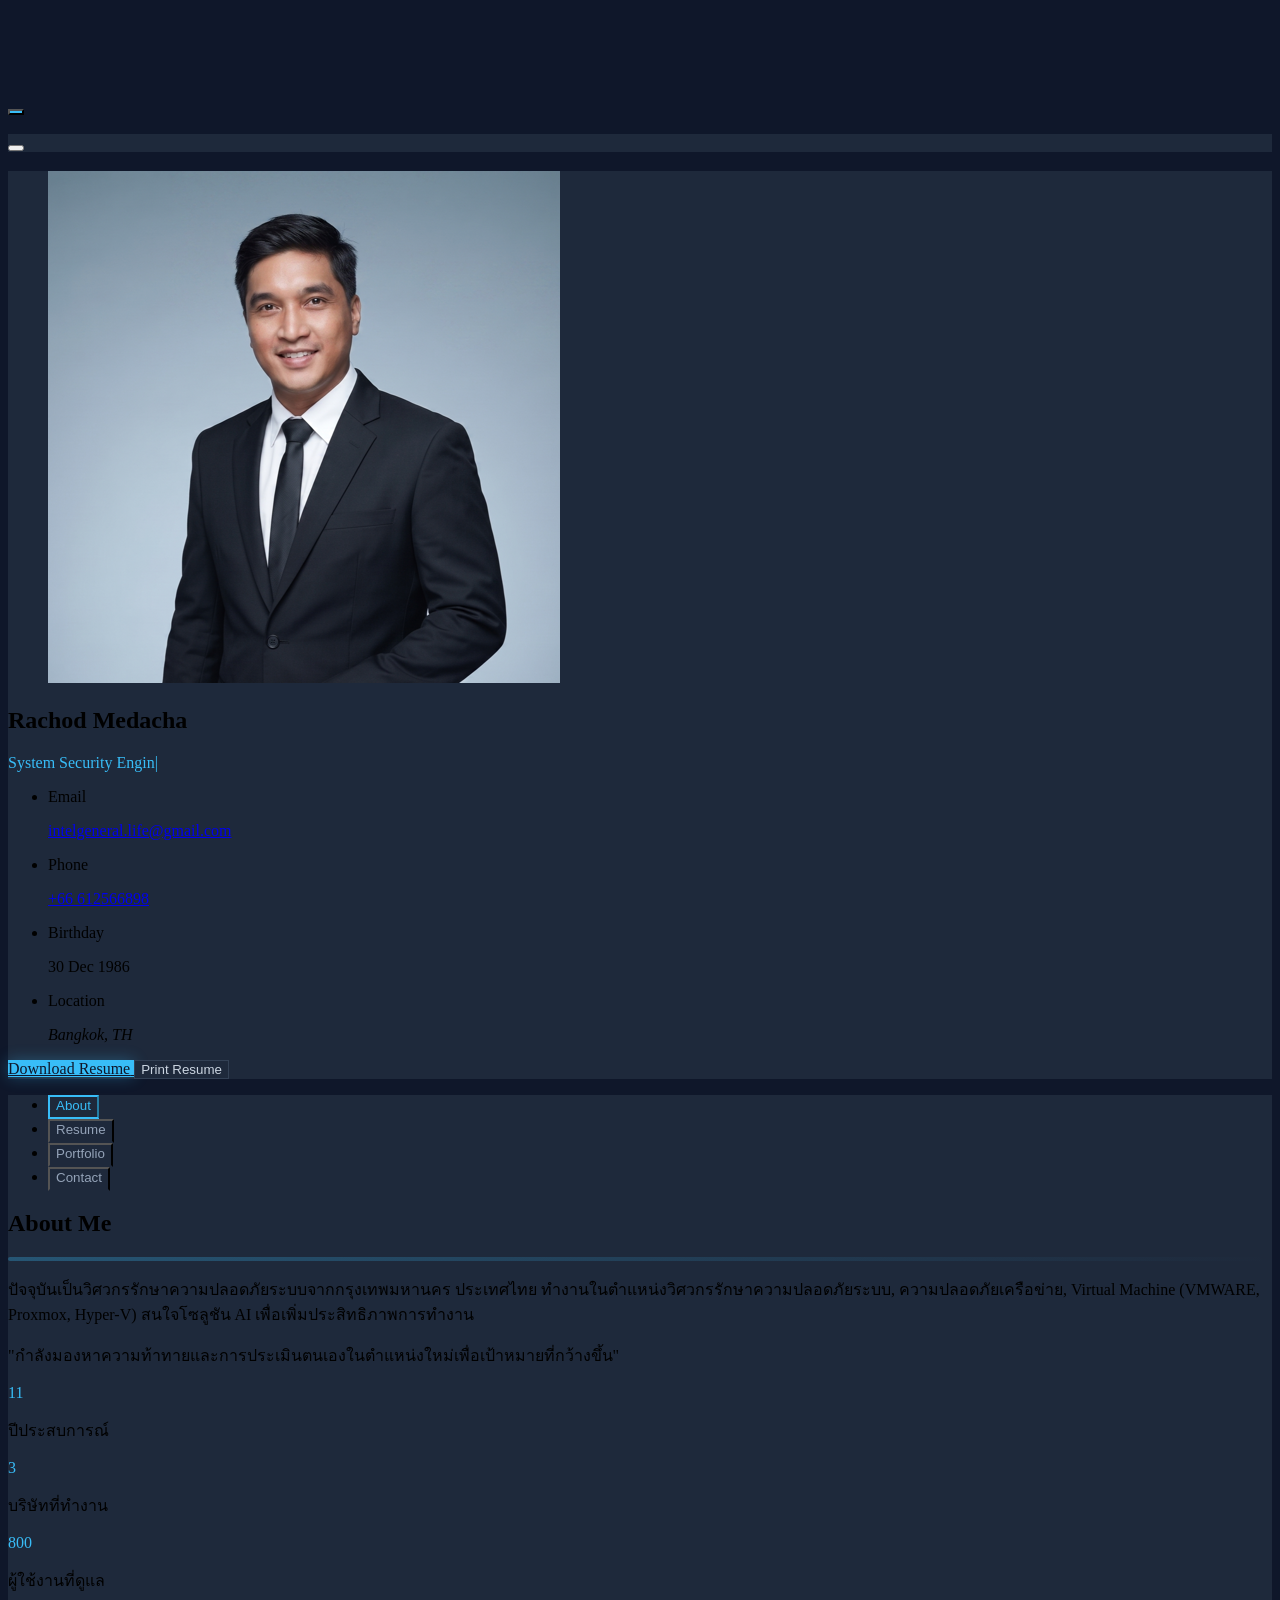
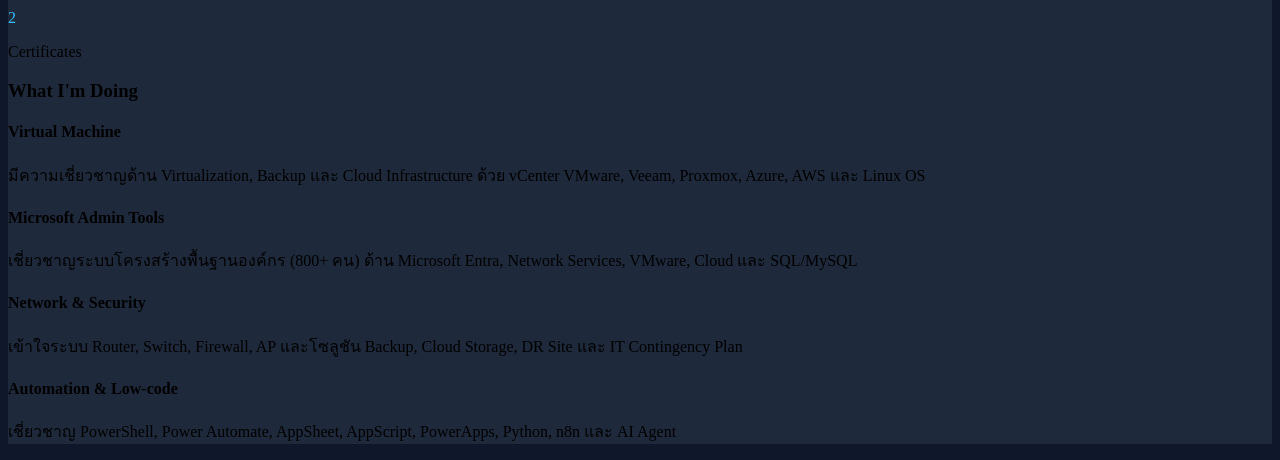
==== commit 26f6de48: "Update index.html" ====
--- a/index.html
+++ b/index.html
@@ -863,6 +863,11 @@
   });
 })();
 </script>
-
+<!-- Import the library -->
+<script type="module" src="https://4c8a7da4-2b28-464d-add7-46246fb4f4c7.search.ai.cloudflare.com/assets/v0.0.40/search-snippet.es.js"></script>
+
+<chat-bubble-snippet
+  placeholder="ลองคุยกันฉัน...">
+</chat-bubble-snippet>
 </body>
 </html>
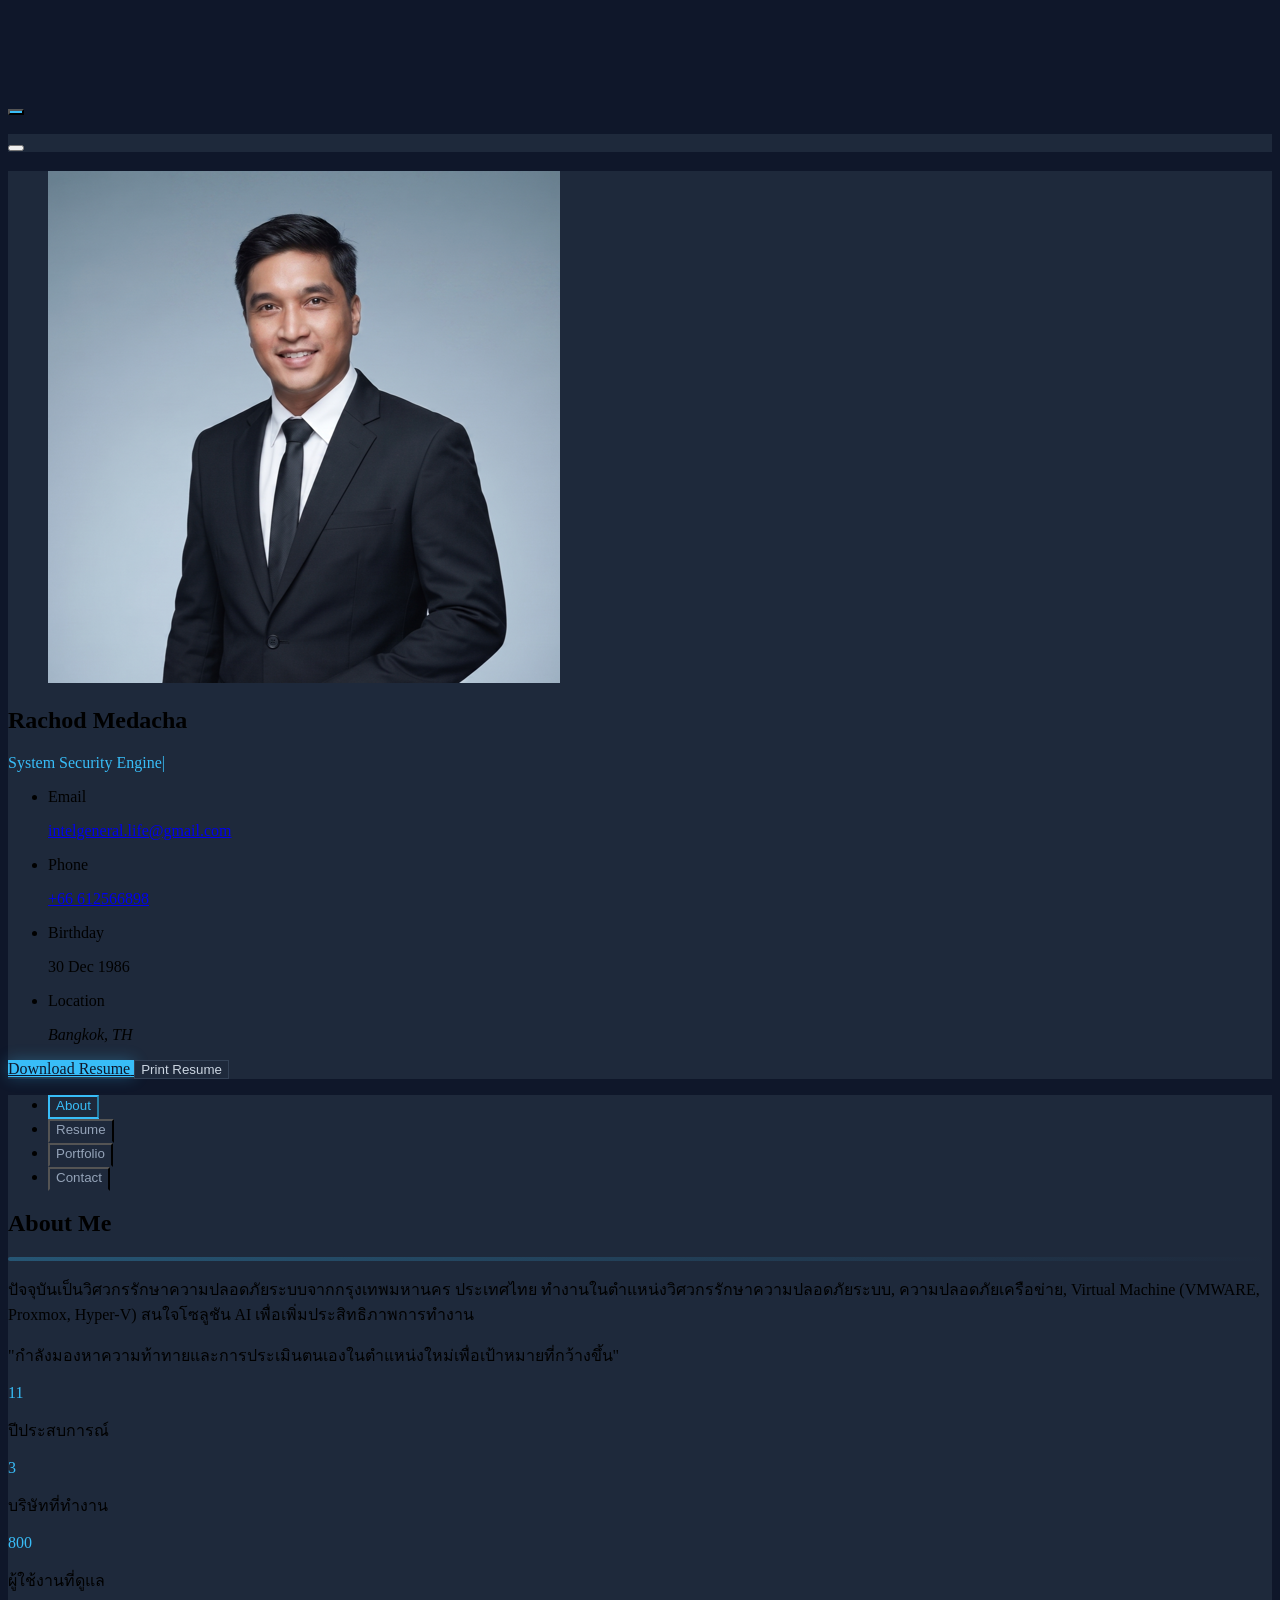
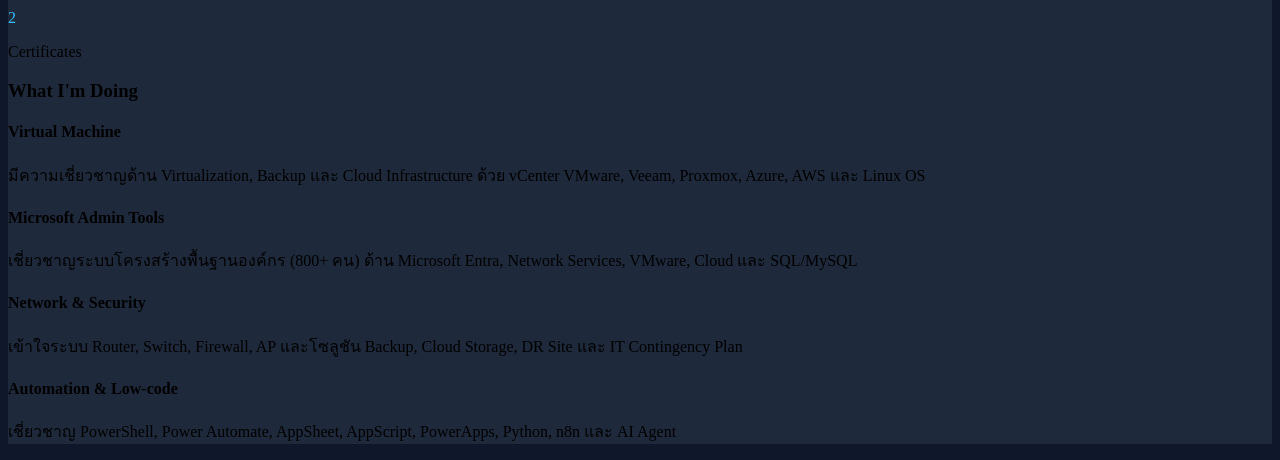
==== commit 4d39c83a: "Update index.html" ====
--- a/index.html
+++ b/index.html
@@ -864,9 +864,10 @@
 })();
 </script>
 <!-- Import the library -->
-<script type="module" src="https://4c8a7da4-2b28-464d-add7-46246fb4f4c7.search.ai.cloudflare.com/assets/v0.0.40/search-snippet.es.js"></script>
+<script type="module" src="https://70b18965-6ccb-40df-902d-313de9c5c89e.search.ai.cloudflare.com/assets/v0.0.40/search-snippet.es.js"></script>
 
 <chat-bubble-snippet
+  api-url="https://70b18965-6ccb-40df-902d-313de9c5c89e.search.ai.cloudflare.com/"
   placeholder="ลองคุยกันฉัน...">
 </chat-bubble-snippet>
 </body>
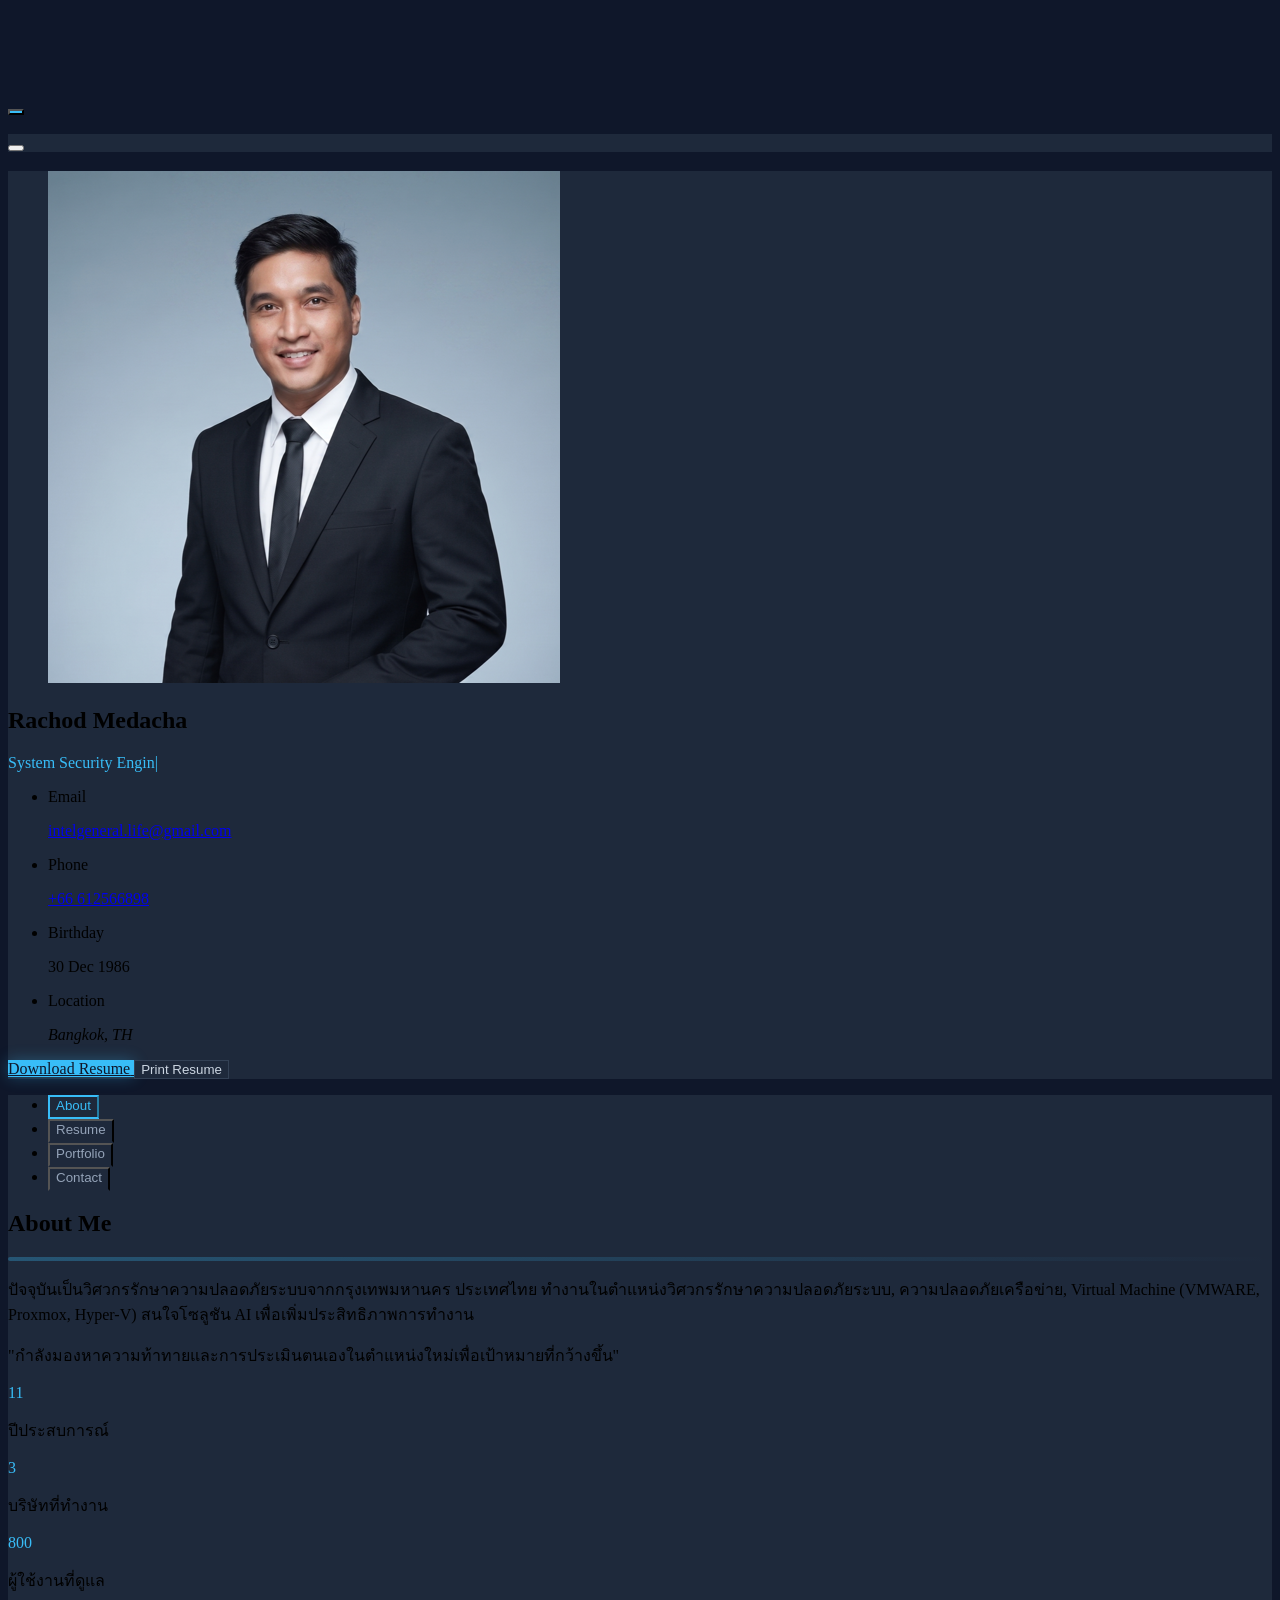
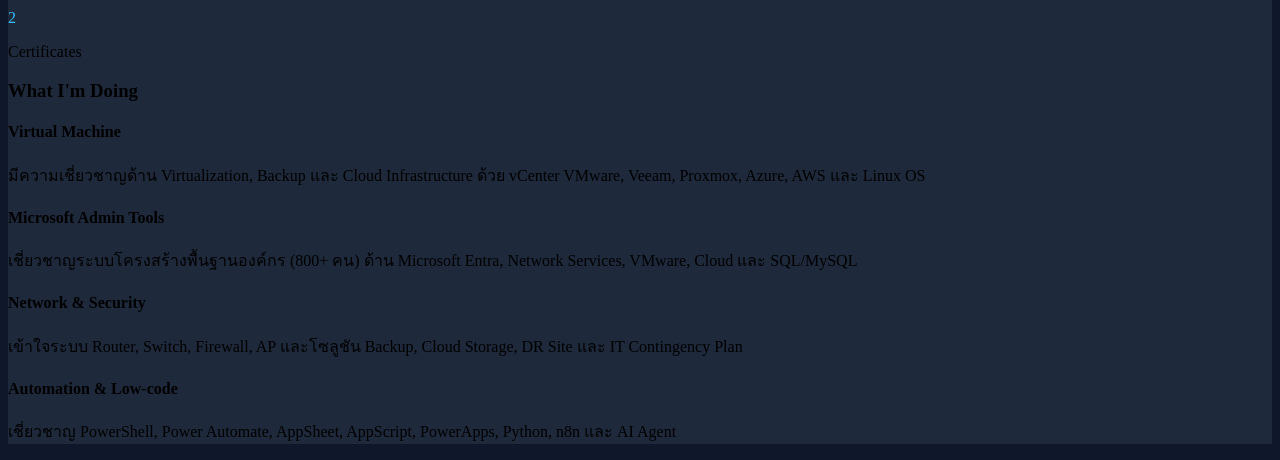
==== commit 1b68187c: "Update index.html" ====
--- a/index.html
+++ b/index.html
@@ -867,8 +867,7 @@
 <script type="module" src="https://70b18965-6ccb-40df-902d-313de9c5c89e.search.ai.cloudflare.com/assets/v0.0.40/search-snippet.es.js"></script>
 
 <chat-bubble-snippet
-  api-url="https://70b18965-6ccb-40df-902d-313de9c5c89e.search.ai.cloudflare.com/"
-  placeholder="ลองคุยกันฉัน...">
+  api-url="https://70b18965-6ccb-40df-902d-313de9c5c89e.search.ai.cloudflare.com/">
 </chat-bubble-snippet>
 </body>
 </html>
